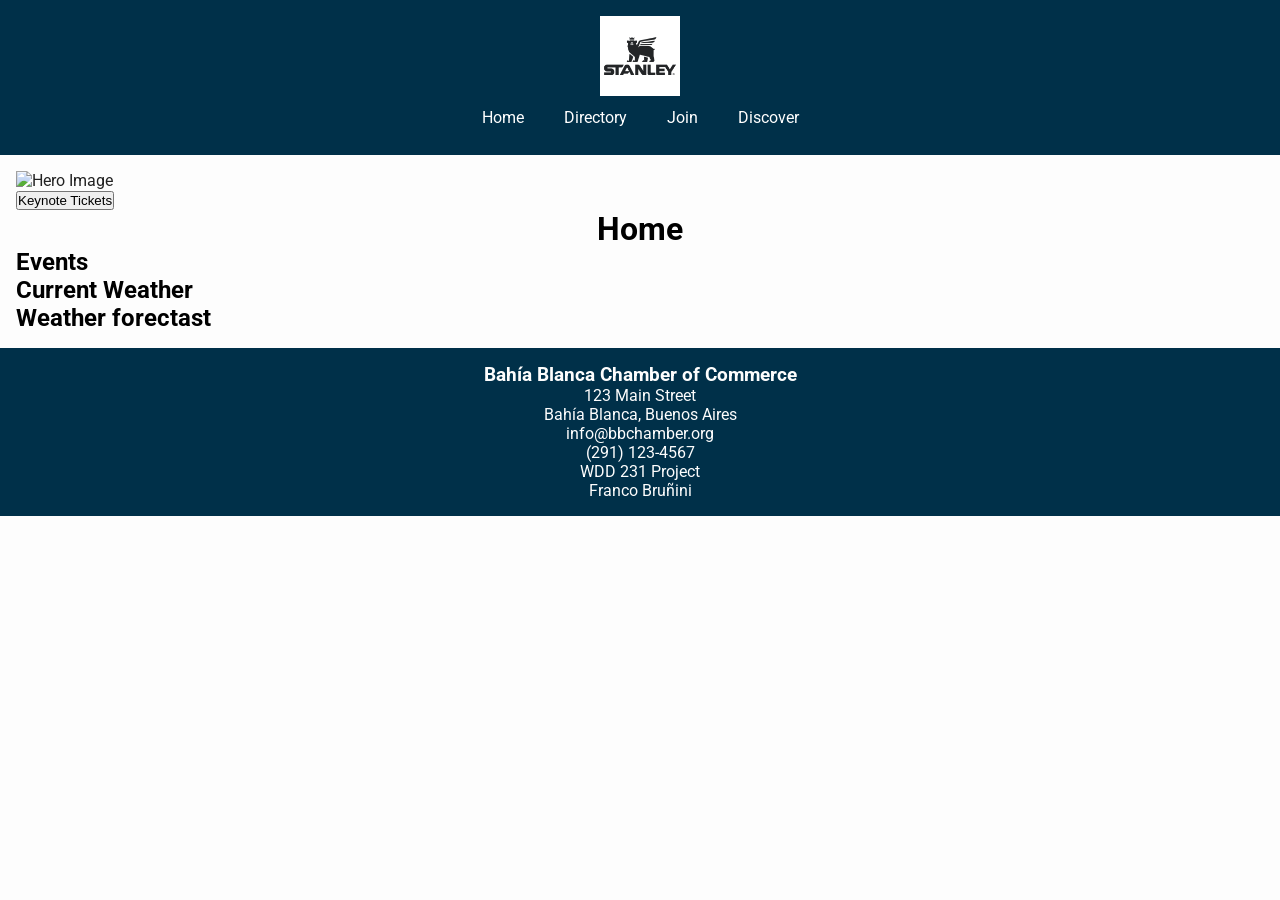
==== chamber/index.html @ c16d0a55 "c" ====
<!DOCTYPE html>
<html lang="en">

<head>

    <meta charset="UTF-8">
    <meta name="viewport" content="width=device-width, initial-scale=1.0">

    <title>Bahía Blanca Chamber of Commerce Directory</title>

    <meta name="description" content="Directory page for the Bahía Blanca Chamber of Commerce website featuring local business members and community information.">

    <meta name="author" content="Franco Bruñini">

    <link rel="icon" href="images/favicon.ico">

    <meta property="og:title" content="Bahía Blanca Chamber Directory">
    <meta property="og:description" content="Explore local businesses and members of the Bahía Blanca Chamber of Commerce.">
    <meta property="og:image" content="https://francobrunini.github.io/wdd231/images/chamber-social.jpg">
    <meta property="og:url" content="https://francobrunini.github.io/wdd231/directory.html">
    <link rel="stylesheet" href="styles/normalize.css">
    <link rel="stylesheet" href="styles/small.css">
    <link rel="stylesheet" href="styles/larger.css">
    <script src="scripts/index.js" defer></script>
    <link rel="preconnect" href="https://fonts.googleapis.com">
    <link rel="preconnect" href="https://fonts.gstatic.com" crossorigin>

    <link href="https://fonts.googleapis.com/css2?family=Roboto:wght@400;700&display=swap" rel="stylesheet">

    </head>
 <body>

        <header>
        <div class="logo">
            <img src="images/logo.webp" alt="Chamber Logo">
                 <button id="menu"></button>

        </div>

        <nav>
            <ul class="navigation">
                <li><a href="index.html">Home</a></li>
                <li><a href="directory.html" class="active">Directory</a></li>
                <li><a href="join.html">Join</a></li>
                <li><a href="discover.html">Discover</a></li>
            </ul>
        </nav>
        
    </header>
<main>

    
<section class="hero-section">

    <img src="ihero" alt="Hero Image" class="hero">
<button id="keynote" class="tickets">Keynote Tickets</button>
</section>


<h1>Home</h1>
<section class="events">
    <h2>Events</h2>
</section>
<section class="current">
    <h2>Current Weather</h2>
</section>
<section class="forecast">
    <h2>Weather forectast</h2>
</section>
<section class="business-container">

<section class="business">

</section>

<section class="business">

</section>

<section class="business">

</section>
</section>
</main>

<footer>
        <section>
            <h3>Bahía Blanca Chamber of Commerce</h3>
            <p>123 Main Street</p>
            <p>Bahía Blanca, Buenos Aires</p>
            <p>info@bbchamber.org</p>
            <p>(291) 123-4567</p>
        </section>

        <section>
            <p>WDD 231 Project</p>
            <p>Franco Bruñini</p>
            <p id="lastModified"></p>
        </section>

</footer>

 </body>

</html>
---- chamber/styles/small.css ----
:root {
    --primary-color: #003049;
    --secondary-color: #669bbc;
    --accent-color: #f77f00;
    --background-color: #fdfdfd;
    --text-color: #222;
}

body {
    margin: 0;
    background-color: var(--background-color);
    color: var(--text-color);

    font-family: 'Roboto', sans-serif;
}
h1{
    color: black;
    text-align: center;
}
h2{
    color: black;
}

header, footer {
    background-color: var(--primary-color);
    color: var(--background-color);
    text-align: center;
    padding: 1rem;
}

img {
    max-width: 100%;
    height: auto;
}

.navigation {
    list-style: none;
    padding: 0;
}

.navigation a {
    display: block;
    padding: 0.75rem;
    text-decoration: none;
    color: white;
}

.navigation a:hover {
    background-color: var(--secondary-color);
}
main {
    padding: 1rem;
}

.menu {
    margin-bottom: 1rem;
}

.menu button {
    padding: 0.5rem 1rem;
    border: none;
    cursor: pointer;
}
.grid {
    display: grid;
    grid-template-columns: 1fr;
    gap: 1rem;
}

.grid section {
    border: 1px solid #ccc;
    padding: 1rem;
    text-align: center;
}
.list {
    display: flex;
    flex-direction: column;
    gap: 1rem;
}
.list img {
    display: none;
}
footer {
    text-align: center;
}
.grid img {
    display: block;
    margin: 0 auto;
}
.logo img {
    width: 80px;
    height: auto;
    display: block;
    margin: 0 auto;
}

#menu {
    font-size: 2rem;
    background: none;
    border: none;
    cursor: pointer;
}

#menu::before {
    content: "☰";
}

#menu.open::before {
    content: "X";
}

.navigation {
    display: none;
    list-style: none;
}

nav.open .navigation {
    display: block;
}
---- chamber/styles/larger.css ----
@media screen and (min-width: 768px) {

    #menu {
        display: none;
    }

    .navigation {
        display: flex;
        justify-content: center;
        gap: 1rem;
    }

    .grid {
        display: grid;
        grid-template-columns: repeat(3, 1fr);
        gap: 1.5rem;
    }

    .grid section {
        text-align: center;
    }

    .grid img {
        width: 150px;
        margin: 0 auto;
        display: block;
    }
}
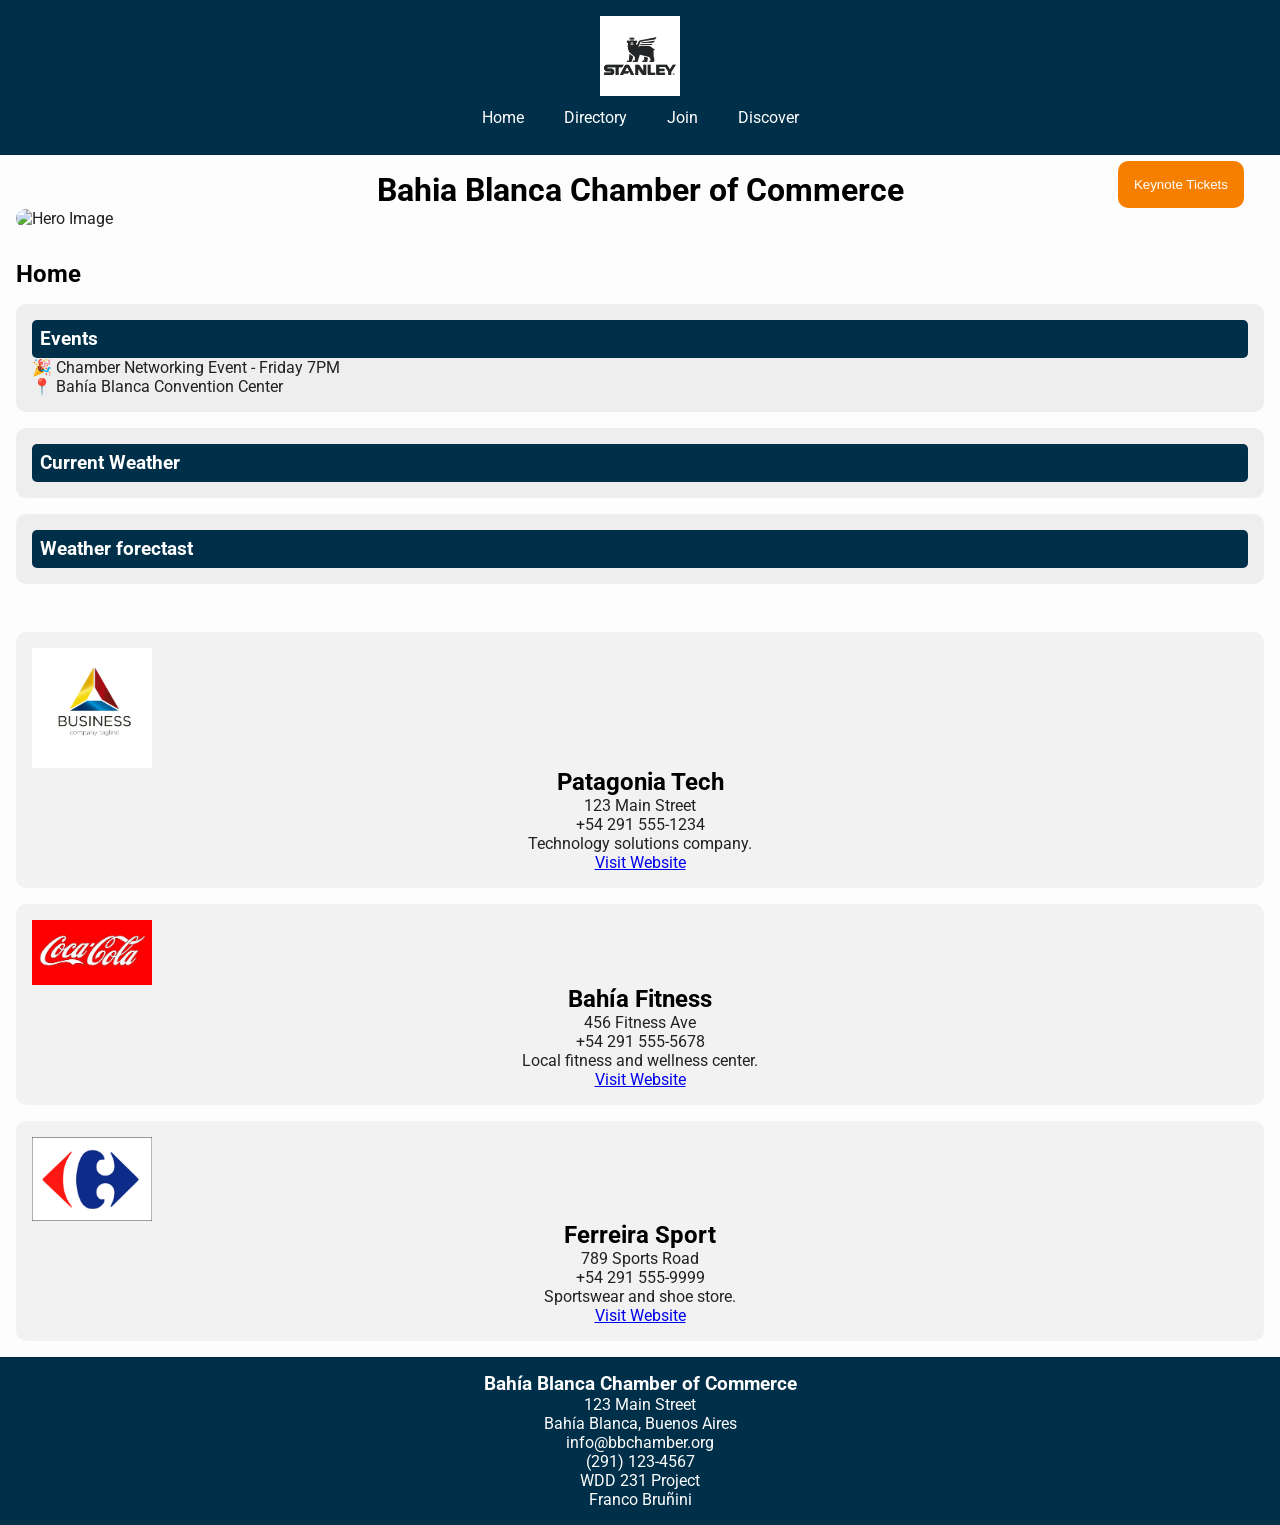
==== commit 220932a2: "c" ====
--- a/chamber/index.html
+++ b/chamber/index.html
@@ -48,7 +48,7 @@
         
     </header>
 <main>
-
+<h1>Bahia Blanca Chamber of Commerce</h1>
     
 <section class="hero-section">
 
@@ -56,30 +56,23 @@
 <button id="keynote" class="tickets">Keynote Tickets</button>
 </section>
 
-
-<h1>Home</h1>
+<div class="info-grid">
+<h2>Home</h2>
 <section class="events">
-    <h2>Events</h2>
+    <h3>Events</h3>
+        <p>🎉 Chamber Networking Event - Friday 7PM</p>
+    <p>📍 Bahía Blanca Convention Center</p>
 </section>
 <section class="current">
-    <h2>Current Weather</h2>
+    <h3>Current Weather</h3>
 </section>
 <section class="forecast">
-    <h2>Weather forectast</h2>
+    <h3>Weather forectast</h3>
+    <div class="forecast-content"></div>
 </section>
-<section class="business-container">
+<section class="company-container">
+</div>
 
-<section class="business">
-
-</section>
-
-<section class="business">
-
-</section>
-
-<section class="business">
-
-</section>
 </section>
 </main>
 
--- a/chamber/styles/small.css
+++ b/chamber/styles/small.css
@@ -116,4 +116,76 @@
 
 nav.open .navigation {
     display: block;
+}
+
+.hero-section {
+    position: relative;
+}
+
+.hero {
+    width: 100%;
+    display: block;
+    border-radius: 10px;
+}
+
+.tickets {
+    position: absolute;
+    bottom: 20px;
+    right: 20px;
+
+    background-color: var(--accent-color);
+    color: white;
+
+    border: none;
+    padding: 1rem;
+    border-radius: 10px;
+
+    cursor: pointer;
+}
+
+
+.info-grid {
+    display: grid;
+    gap: 1rem;
+    margin-top: 2rem;
+}
+
+.events,
+.current,
+.forecast {
+    background-color: #eee;
+    padding: 1rem;
+    border-radius: 10px;
+}
+
+.events h3,
+.current h3,
+.forecast h3 {
+    margin-top: 0;
+    background-color: var(--primary-color);
+    color: white;
+    padding: .5rem;
+    border-radius: 5px;
+}
+
+.company-container {
+    display: grid;
+    grid-template-columns: 1fr;
+    gap: 1rem;
+    margin-top: 2rem;
+}
+
+.company-container section {
+    background-color: #f2f2f2;
+    padding: 1rem;
+    border-radius: 10px;
+    text-align: center;
+}
+
+.company-container img {
+    width: 120px;
+    height: auto;
+}
+.forecast-content div {
+    margin-bottom: 1rem;
 }
--- a/chamber/styles/larger.css
+++ b/chamber/styles/larger.css
@@ -25,4 +25,5 @@
         margin: 0 auto;
         display: block;
     }
+    
 }
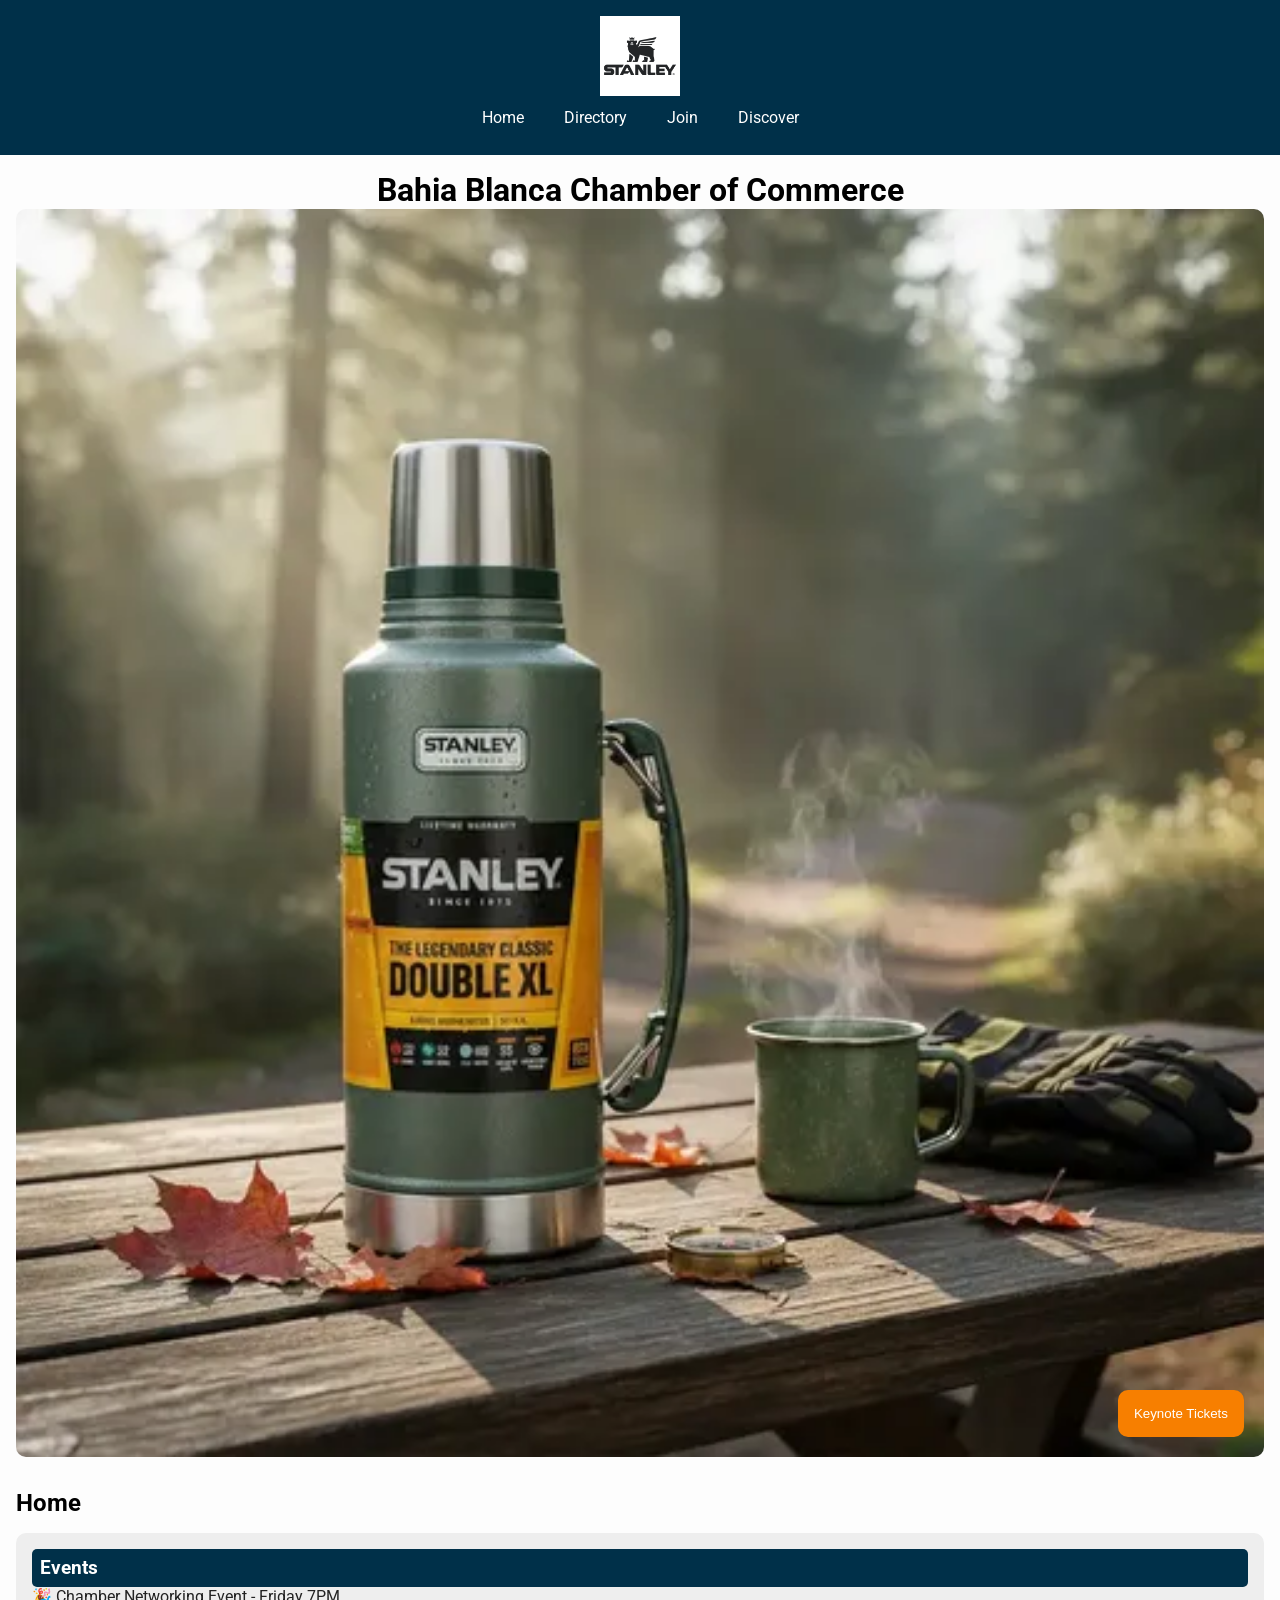
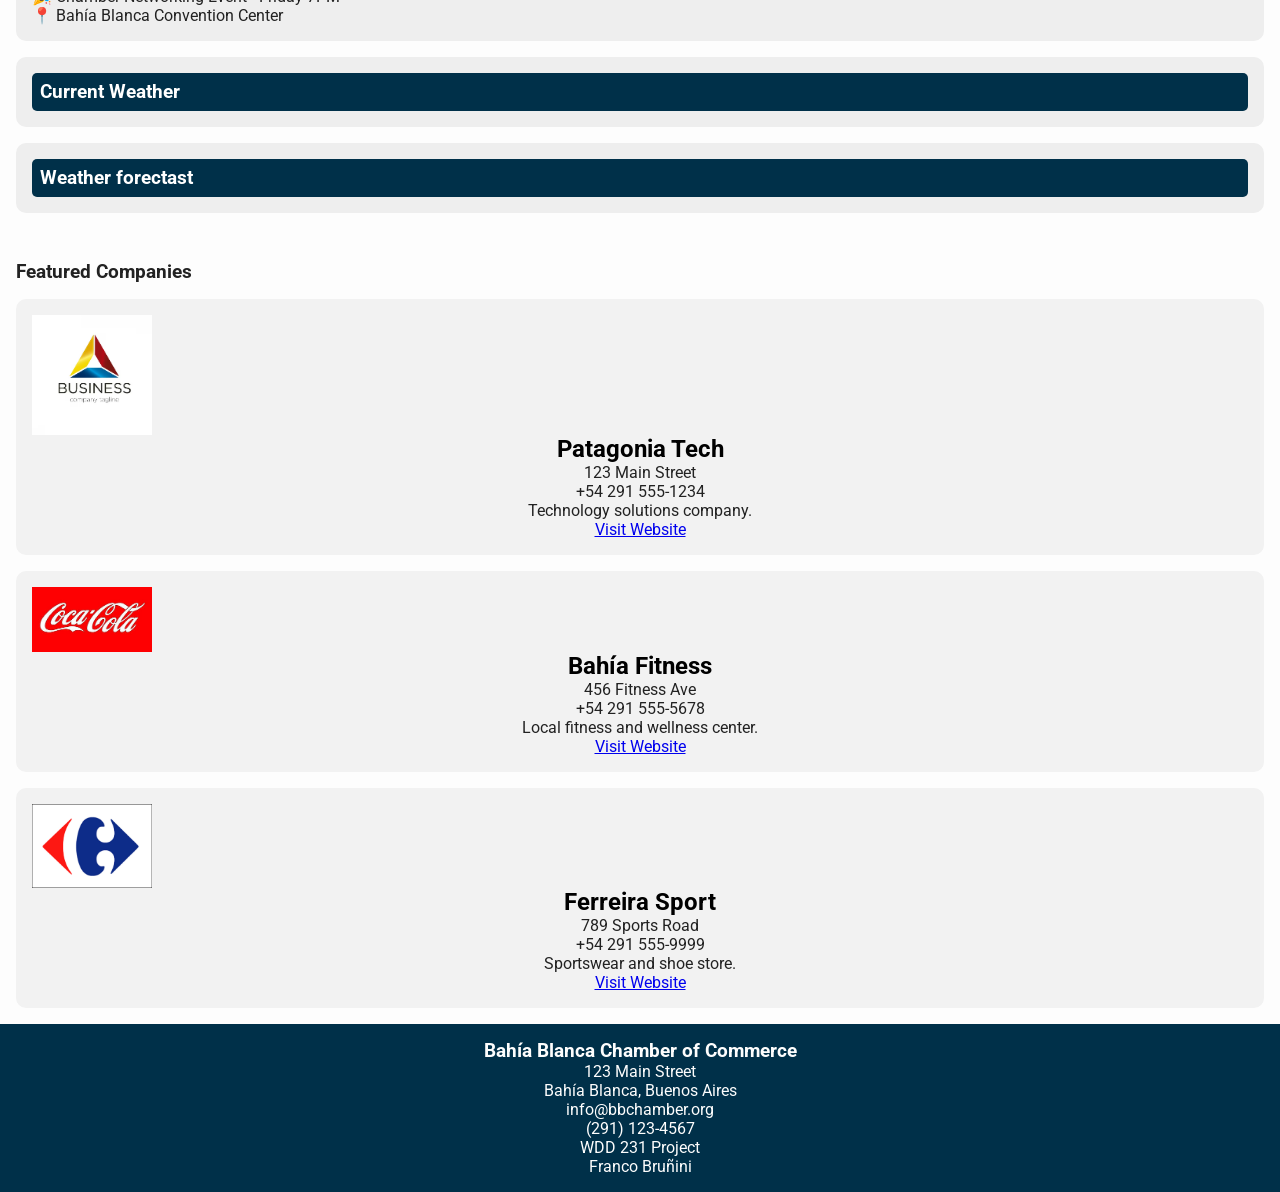
==== commit e0cbc3f4: "c" ====
--- a/chamber/index.html
+++ b/chamber/index.html
@@ -51,8 +51,8 @@
 <h1>Bahia Blanca Chamber of Commerce</h1>
     
 <section class="hero-section">
-
-    <img src="ihero" alt="Hero Image" class="hero">
+<h2 class="visually-hidden">Hero Section</h2>
+    <img src="images/hero-image.webp" alt="Hero Image" class="hero">
 <button id="keynote" class="tickets">Keynote Tickets</button>
 </section>
 
@@ -68,11 +68,11 @@
 </section>
 <section class="forecast">
     <h3>Weather forectast</h3>
-    <div class="forecast-content"></div>
+    <div class="forecast-content">
+</div>
 </section>
 <section class="company-container">
-</div>
-
+    <h3>Featured Companies</h3>
 </section>
 </main>
 
--- a/chamber/styles/small.css
+++ b/chamber/styles/small.css
@@ -188,4 +188,8 @@
 }
 .forecast-content div {
     margin-bottom: 1rem;
+}
+.visually-hidden {
+    position: absolute;
+    left: -9999px;
 }
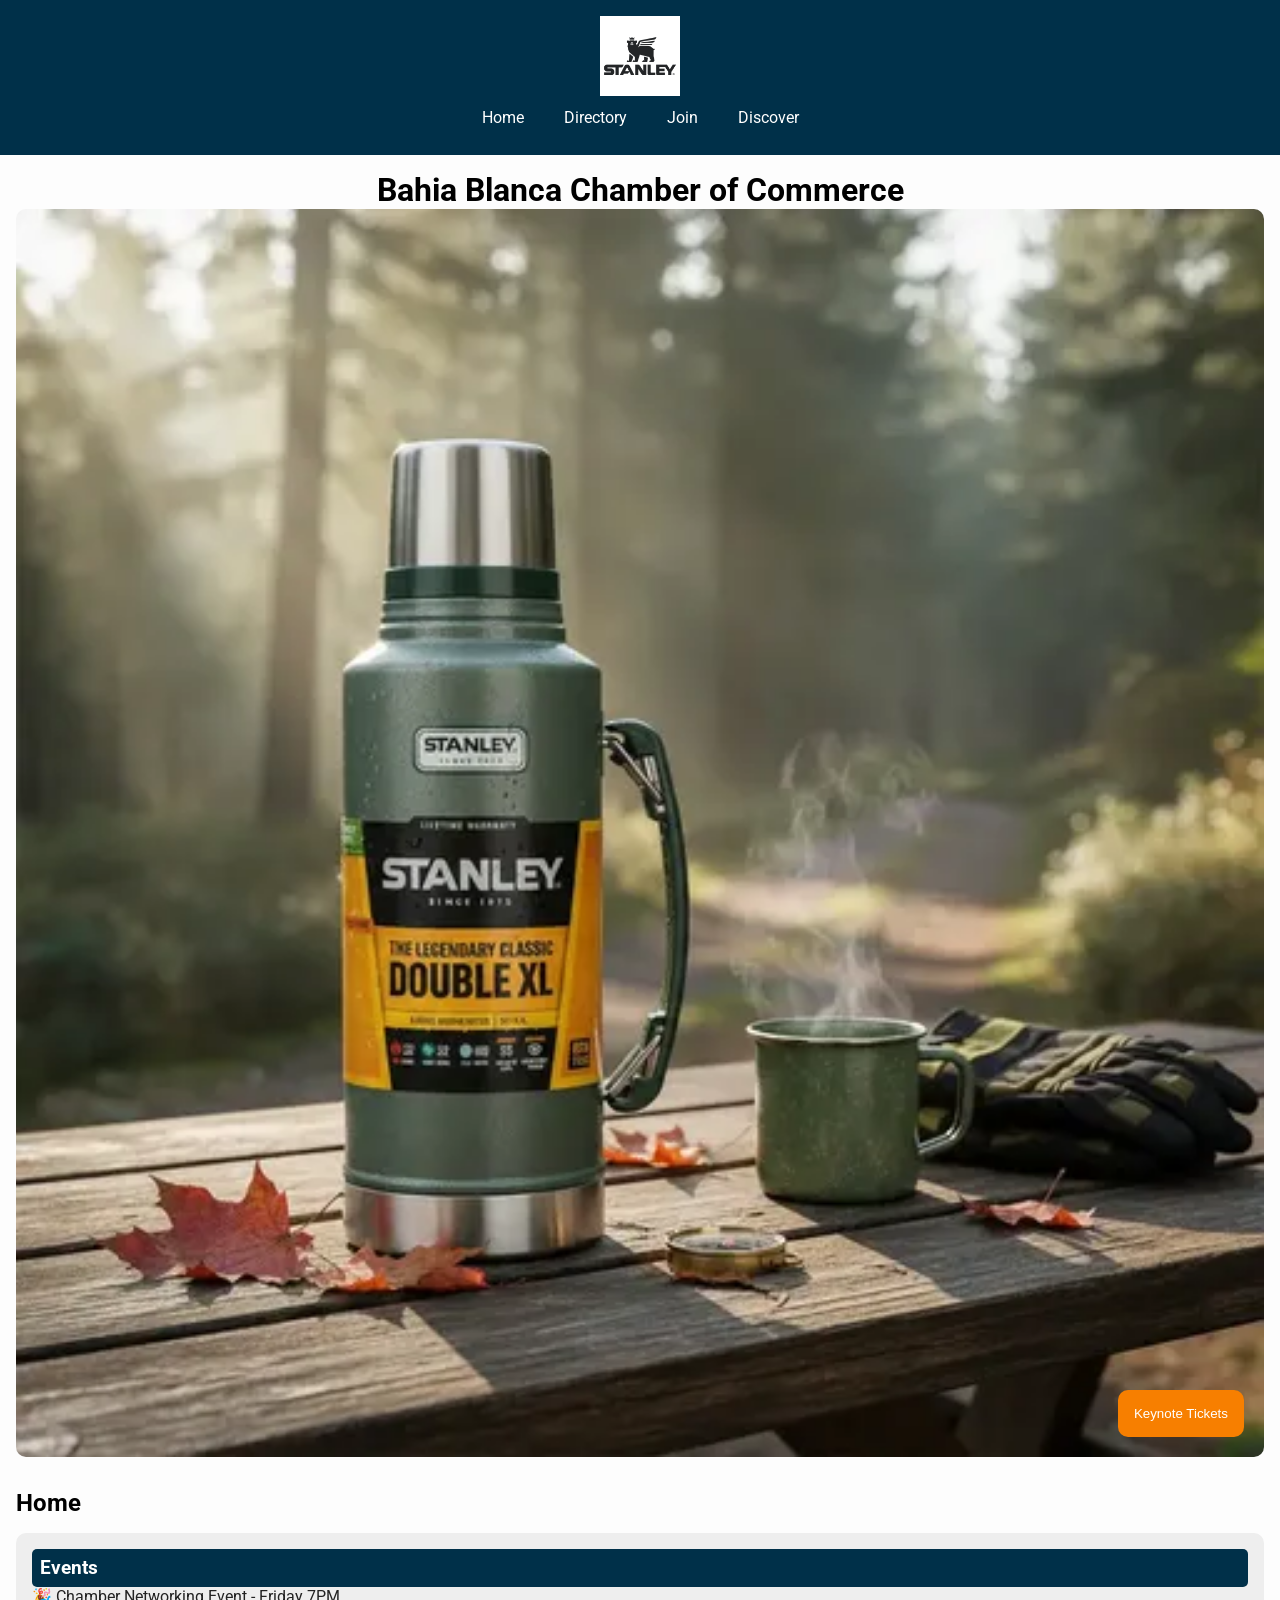
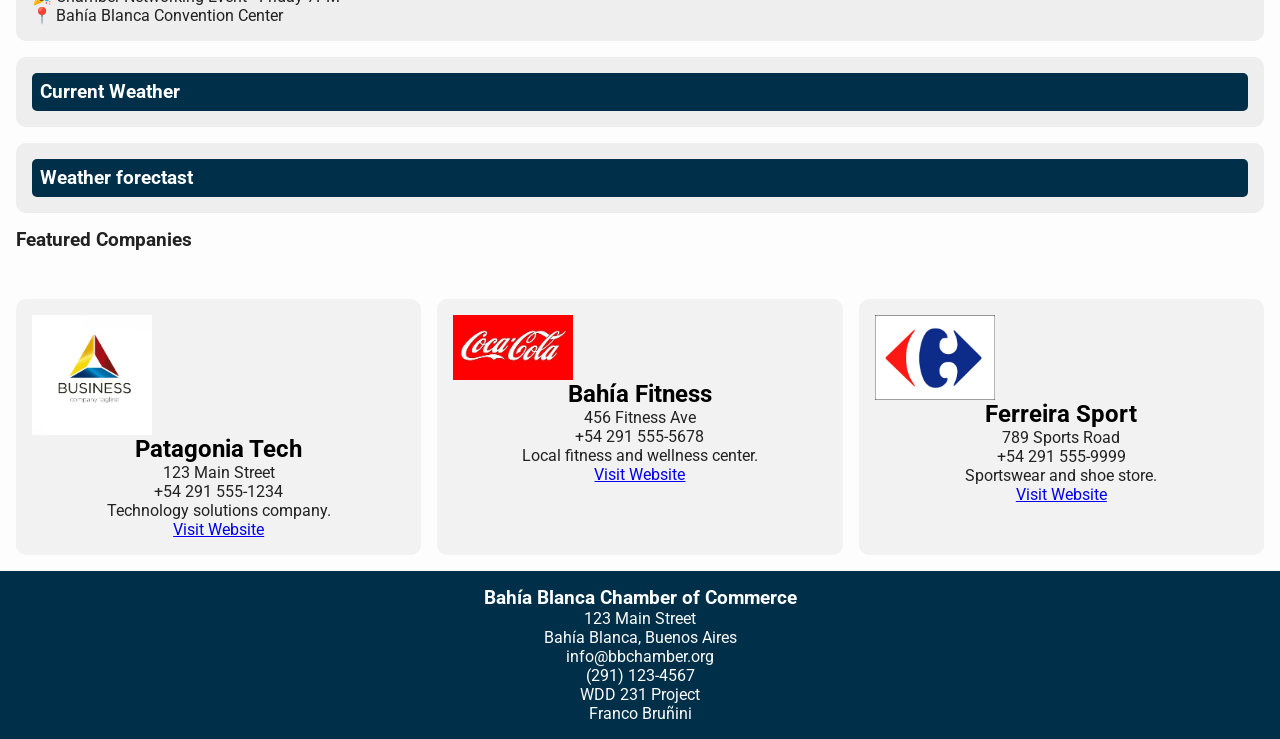
==== commit 83873421: "c" ====
--- a/chamber/index.html
+++ b/chamber/index.html
@@ -71,8 +71,9 @@
     <div class="forecast-content">
 </div>
 </section>
+<h3>Featured Companies</h3>
 <section class="company-container">
-    <h3>Featured Companies</h3>
+    
 </section>
 </main>
 
--- a/chamber/styles/larger.css
+++ b/chamber/styles/larger.css
@@ -25,5 +25,7 @@
         margin: 0 auto;
         display: block;
     }
-    
+    .company-container {
+    grid-template-columns: repeat(3, 1fr);
+}
 }
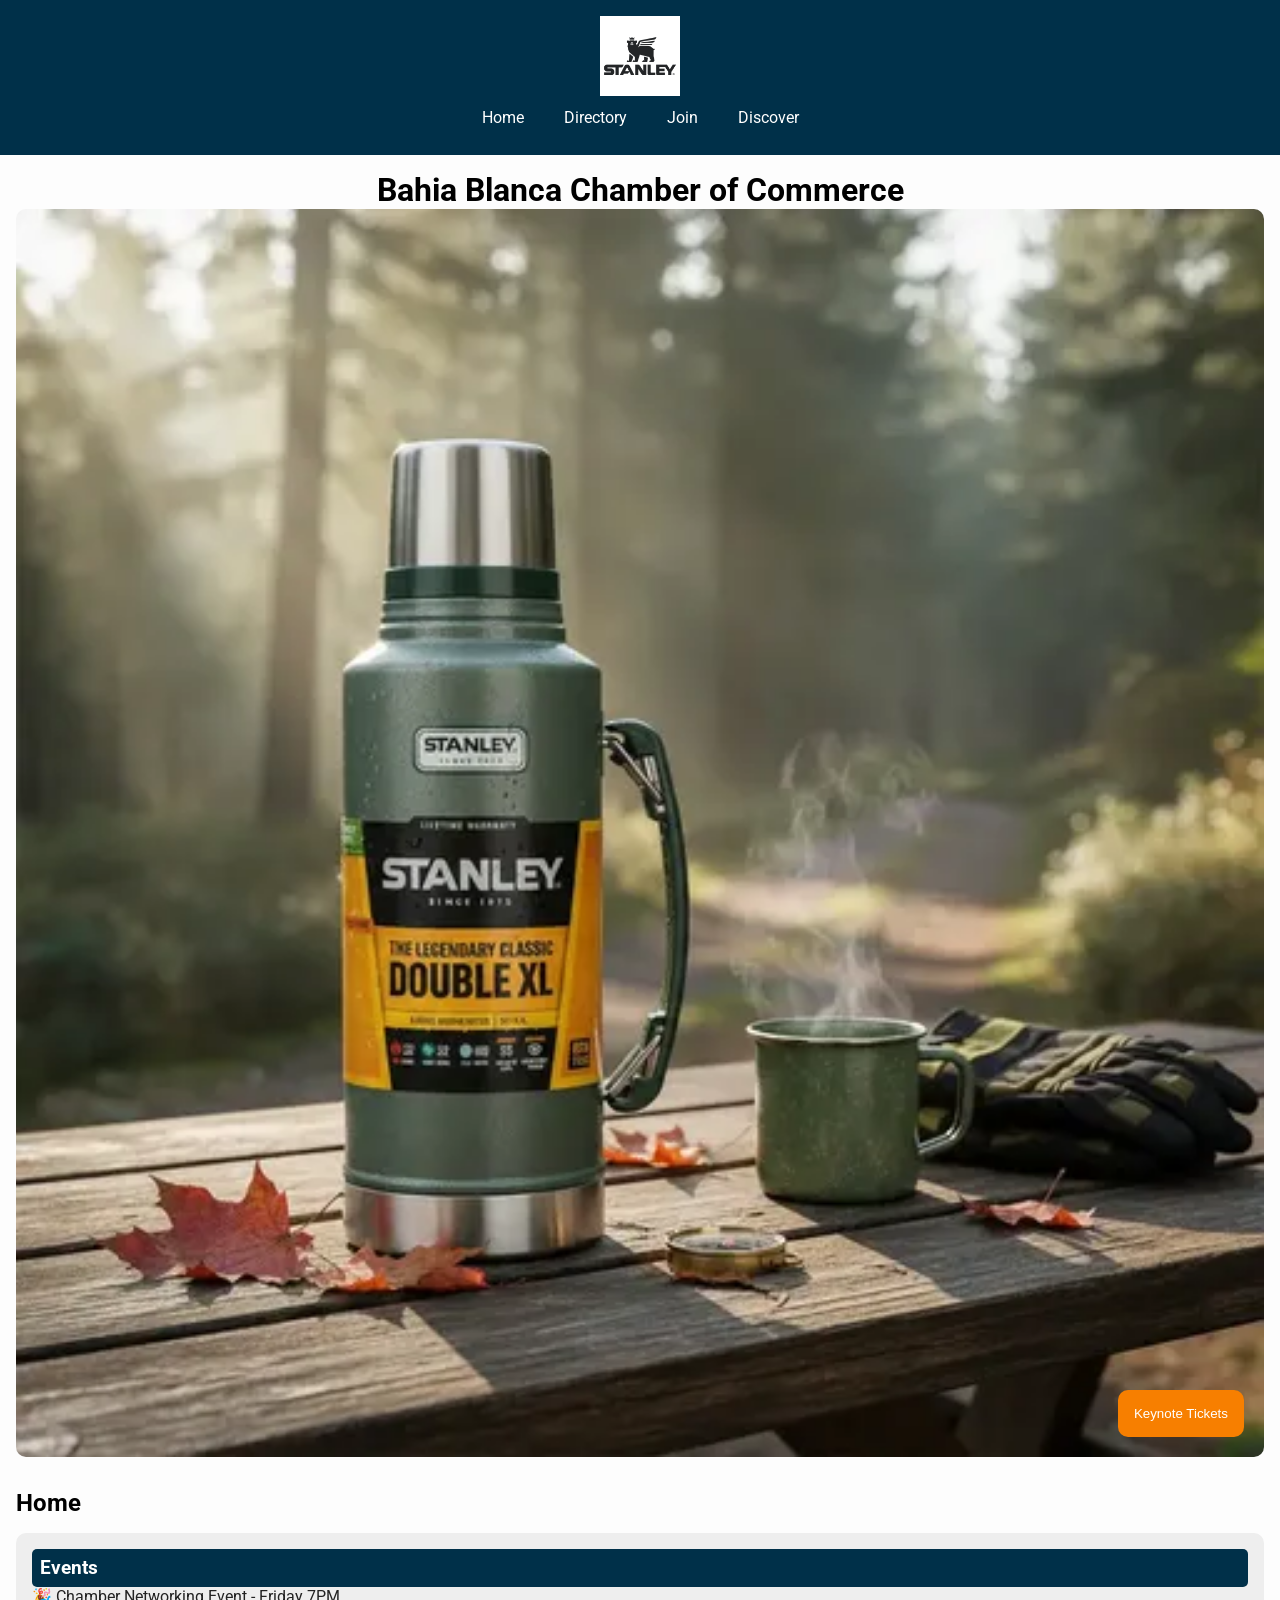
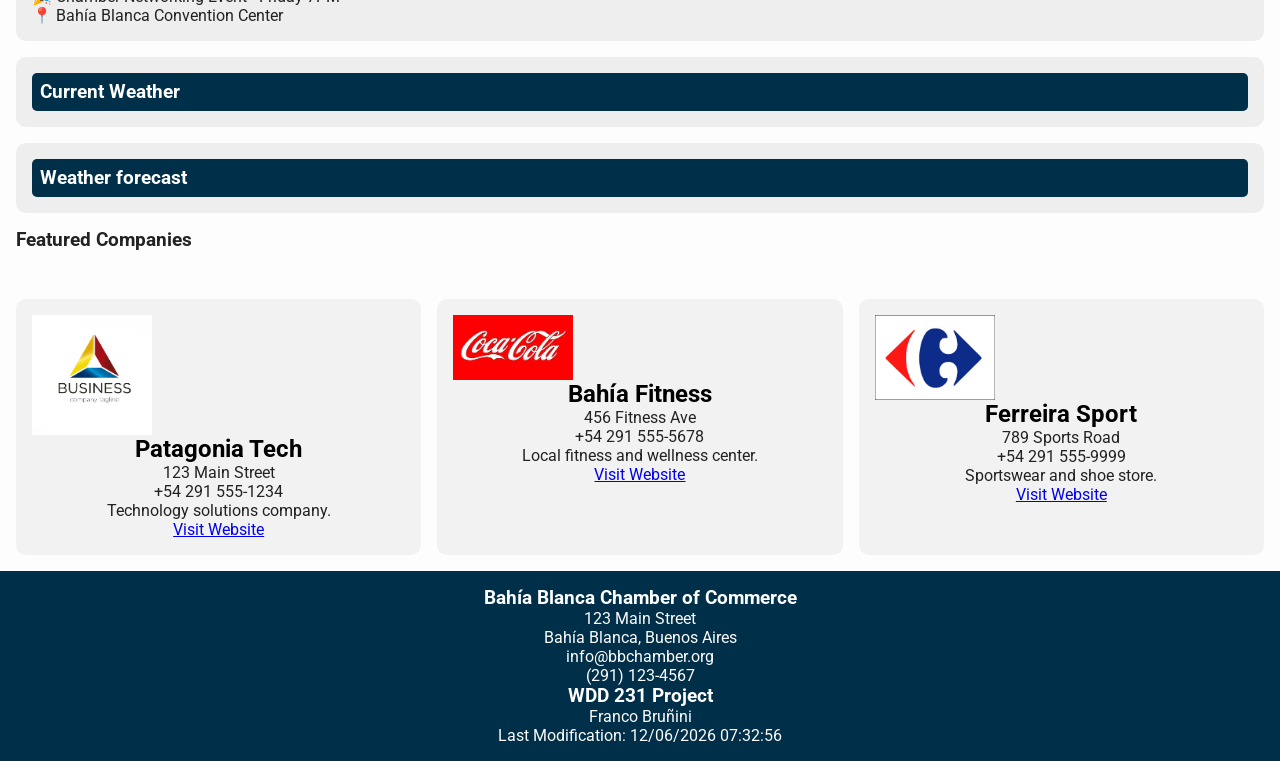
==== commit 9b01e719: "cc" ====
--- a/chamber/index.html
+++ b/chamber/index.html
@@ -67,14 +67,14 @@
     <h3>Current Weather</h3>
 </section>
 <section class="forecast">
-    <h3>Weather forectast</h3>
-    <div class="forecast-content">
-</div>
+    <h3>Weather forecast</h3>
+    <div class="forecast-content"></div>
 </section>
 <h3>Featured Companies</h3>
 <section class="company-container">
     
 </section>
+</div>
 </main>
 
 <footer>
@@ -87,7 +87,7 @@
         </section>
 
         <section>
-            <p>WDD 231 Project</p>
+            <h3>WDD 231 Project</h3>
             <p>Franco Bruñini</p>
             <p id="lastModified"></p>
         </section>
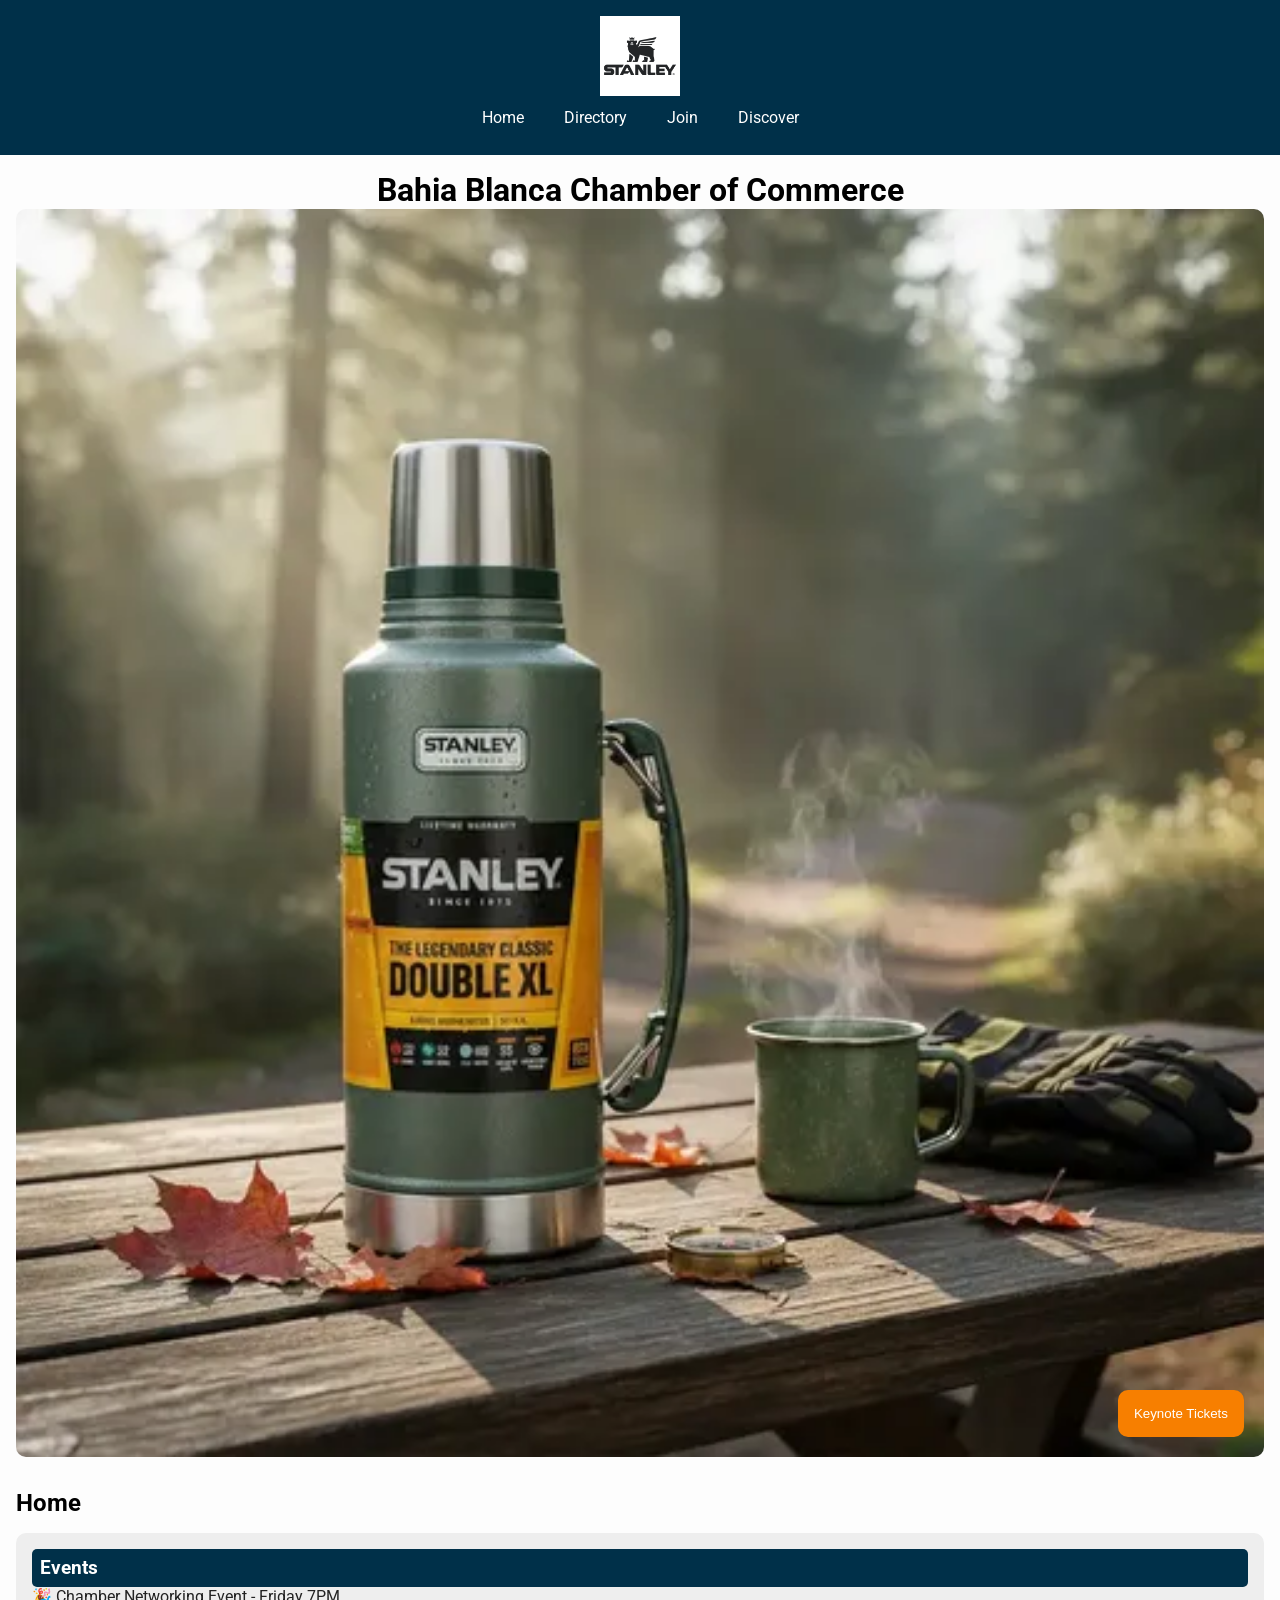
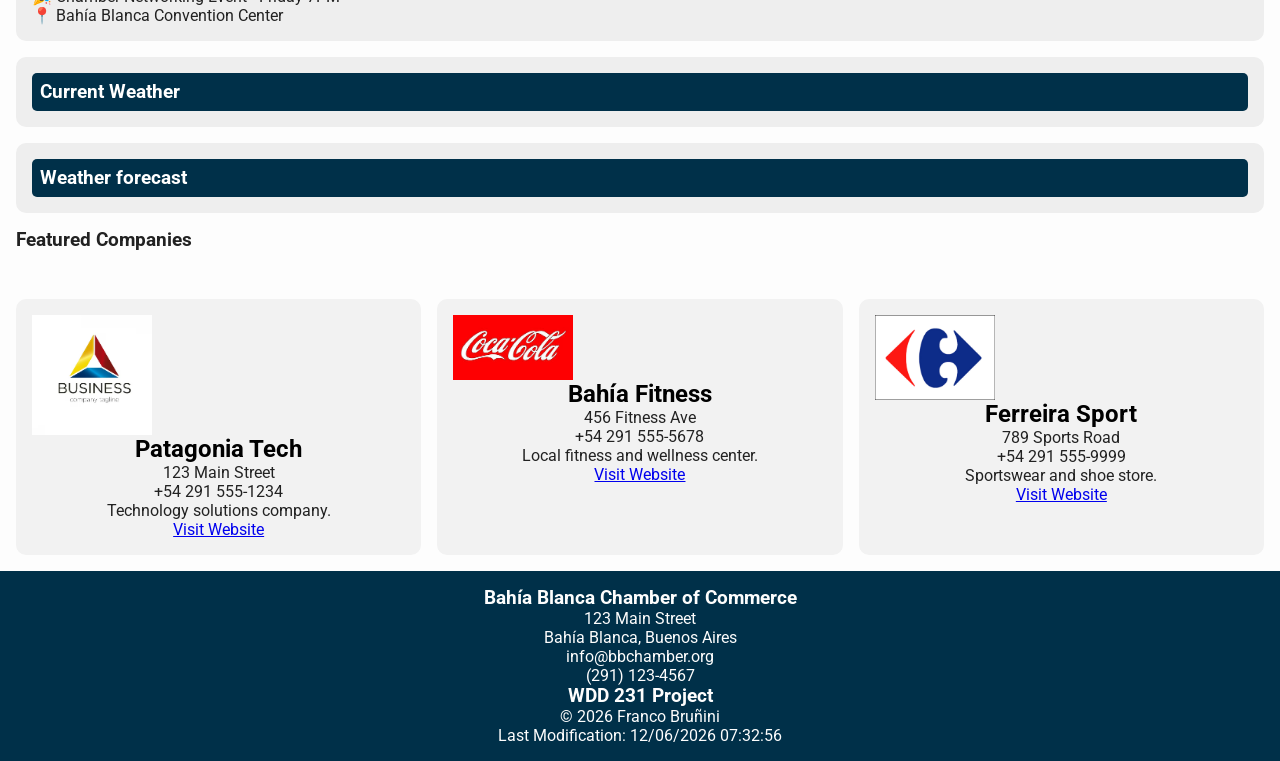
==== commit f206fc4e: "cc" ====
--- a/chamber/index.html
+++ b/chamber/index.html
@@ -32,7 +32,7 @@
 
         <header>
         <div class="logo">
-            <img src="images/logo.webp" alt="Chamber Logo">
+            <img src="images/logo.webp" alt="Bahía Blanca Chamber of Commerce logo">
                  <button id="menu"></button>
 
         </div>
@@ -52,7 +52,7 @@
     
 <section class="hero-section">
 <h2 class="visually-hidden">Hero Section</h2>
-    <img src="images/hero-image.webp" alt="Hero Image" class="hero">
+    <img src="images/hero-image.webp" alt="People attending a Chamber of Commerce event in Bahía Blanca" class="hero">
 <button id="keynote" class="tickets">Keynote Tickets</button>
 </section>
 
@@ -88,7 +88,7 @@
 
         <section>
             <h3>WDD 231 Project</h3>
-            <p>Franco Bruñini</p>
+            <p id="copyright"></p>
             <p id="lastModified"></p>
         </section>
 
